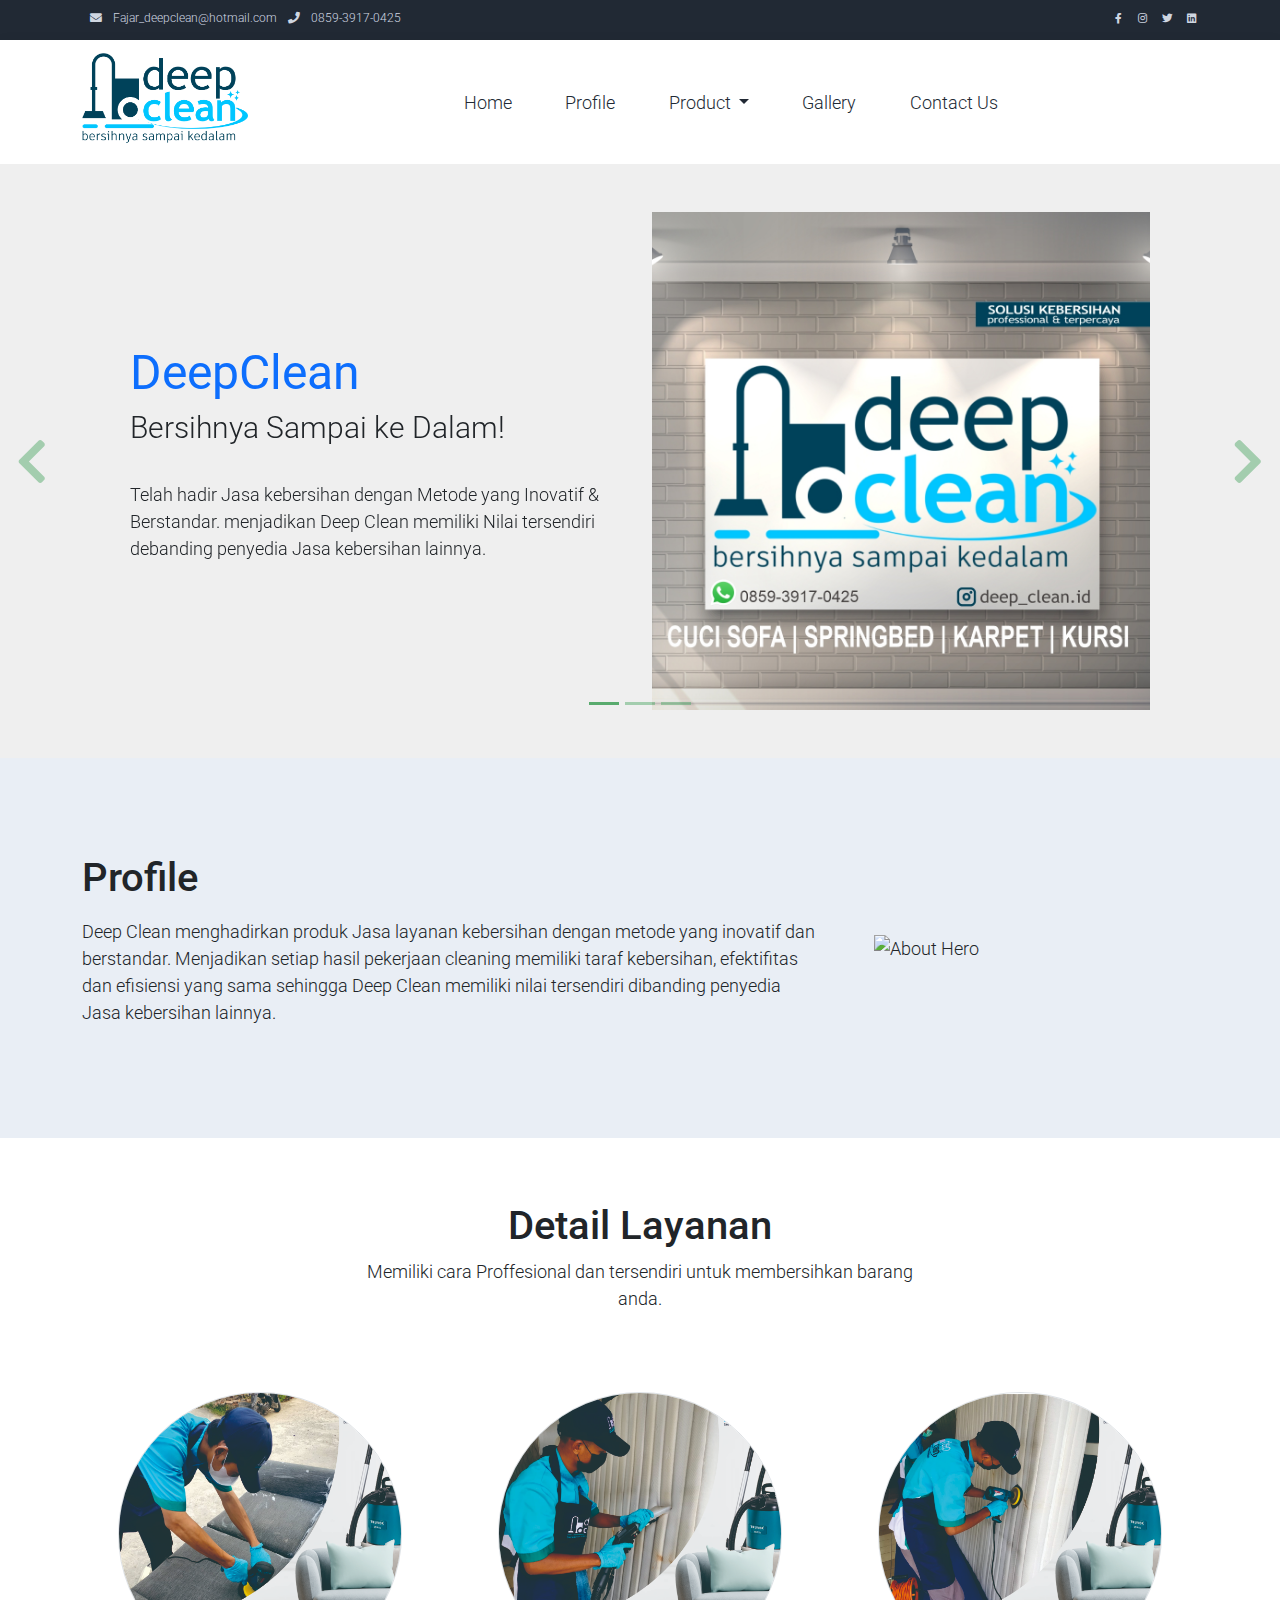
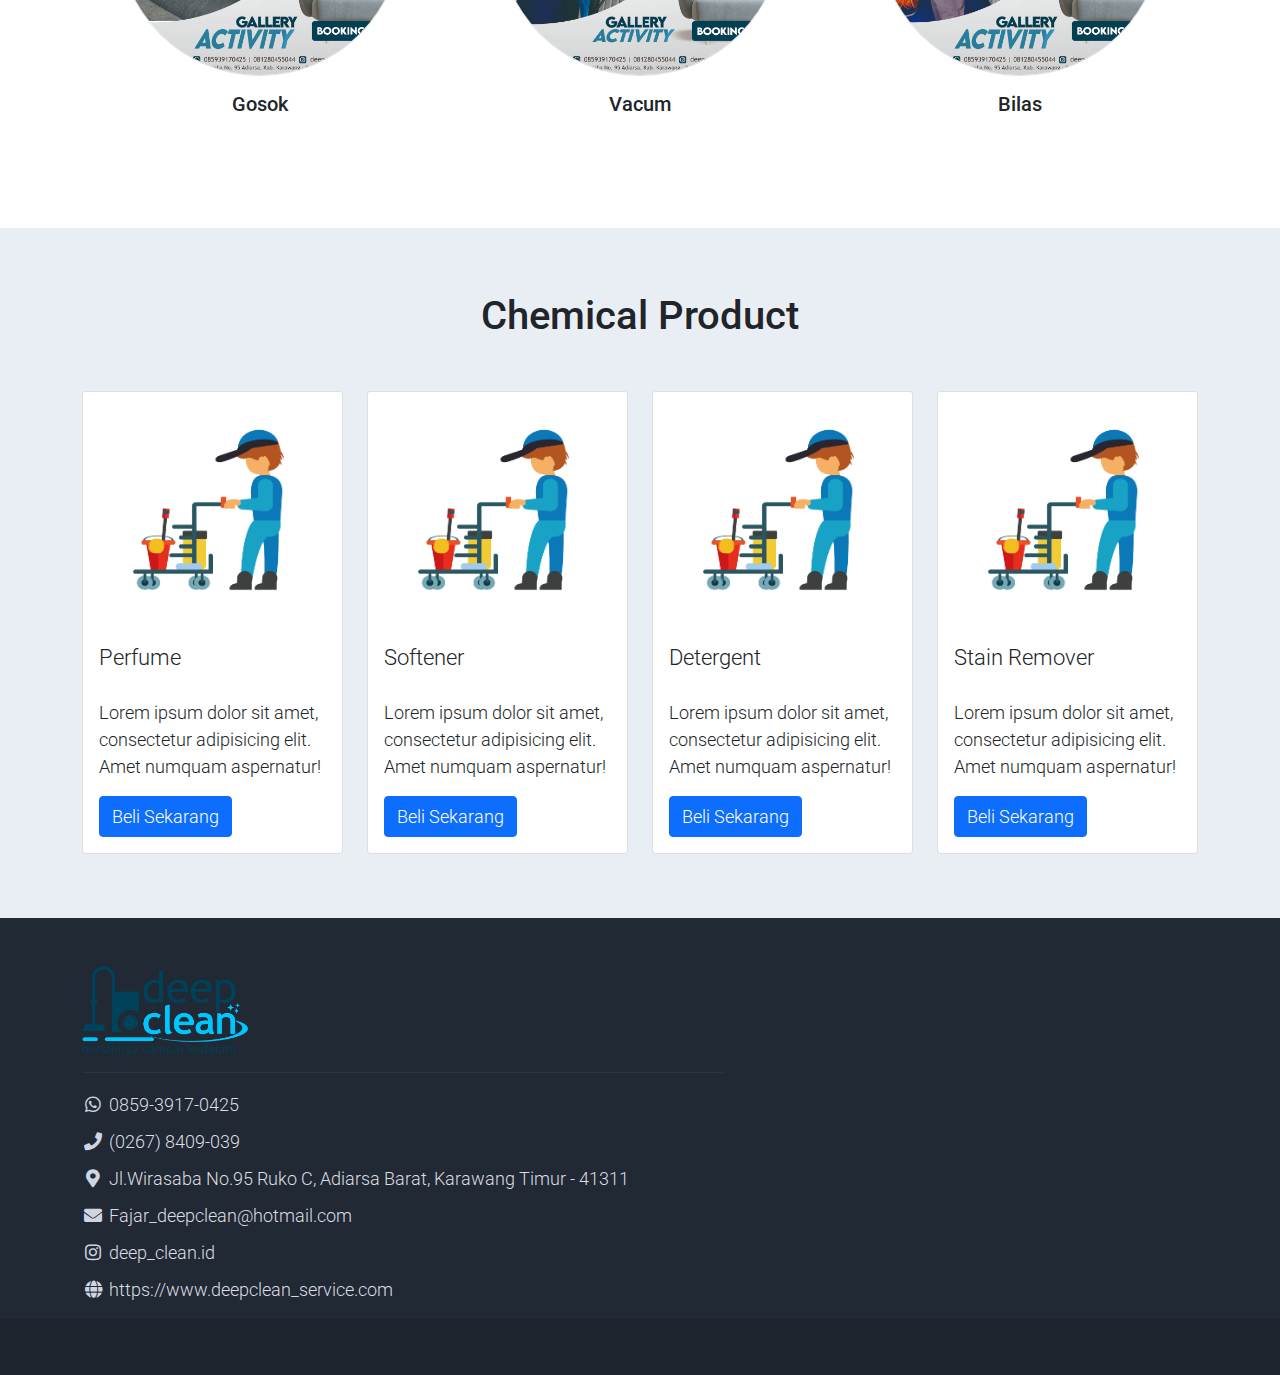
==== index.html @ 22e1eb17 "Test doang" ====
<!DOCTYPE html>
<html lang="en">

<head>
    <title>DeepClean.Id</title>
    <meta charset="utf-8">
    <meta name="viewport" content="width=device-width, initial-scale=1">

    <link rel="apple-touch-icon" href="assets/img/apple-icon.png">
    <link rel="shortcut icon" type="image/x-icon" href="assets/image/logo.png">

    <link rel="stylesheet" href="assets/css/bootstrap.min.css">
    <link rel="stylesheet" href="assets/css/templatemo.css">
    <link rel="stylesheet" href="assets/css/custom.css">

    <!-- Load fonts style after rendering the layout styles -->
    <link rel="stylesheet" href="https://fonts.googleapis.com/css2?family=Roboto:wght@100;200;300;400;500;700;900&display=swap">
    <link rel="stylesheet" href="assets/css/fontawesome.min.css">
    <link rel="stylesheet" href="assets/css/fontawesome.css">

</head>


    <!-- Start Top Nav -->
    <nav class="navbar navbar-expand-lg bg-dark navbar-light d-none d-lg-block" id="templatemo_nav_top">
        <div class="container text-light">
            <div class="w-100 d-flex justify-content-between">
                <div>
                    <i class="fa fa-envelope mx-2"></i>
                    <a class="navbar-sm-brand text-light text-decoration-none">Fajar_deepclean@hotmail.com</a>
                    <i class="fa fa-phone mx-2"></i>
                    <a class="navbar-sm-brand text-light text-decoration-none">0859-3917-0425</a>
                </div>
                <div>
                    <a class="text-light" href="https://fb.com/templatemo" target="_blank" rel="sponsored"><i class="fab fa-facebook-f fa-sm fa-fw me-2"></i></a>
                    <a class="text-light" href="https://www.instagram.com/" target="_blank"><i class="fab fa-instagram fa-sm fa-fw me-2"></i></a>
                    <a class="text-light" href="https://twitter.com/" target="_blank"><i class="fab fa-twitter fa-sm fa-fw me-2"></i></a>
                    <a class="text-light" href="https://www.linkedin.com/" target="_blank"><i class="fab fa-linkedin fa-sm fa-fw"></i></a>
                </div>
            </div>
        </div>
    </nav>
    <!-- Close Top Nav -->


    <!-- Header -->
    <nav class="navbar navbar-expand-lg navbar-light shadow">
        <div class="container d-flex justify-content-between align-items-center">

            <a class="navbar-brand text-success logo h1 align-self-center" href="index.html">
                <img src="assets/image/logo.png" style="width: auto;height: 10vh;">
            </a>

            <button class="navbar-toggler border-0" type="button" data-bs-toggle="collapse" data-bs-target="#templatemo_main_nav" aria-controls="navbarSupportedContent" aria-expanded="false" aria-label="Toggle navigation">
                <span class="navbar-toggler-icon"></span>
            </button>

            <div class="align-self-center collapse navbar-collapse flex-fill  d-lg-flex justify-content-lg-between" id="templatemo_main_nav">
                <div class="flex-fill">
                    <ul class="nav navbar-nav d-flex justify-content-between mx-lg-auto">
                        <li class="nav-item">
                            <a class="nav-link" href="index.html">Home</a>
                        </li>
                        <li class="nav-item">
                            <a class="nav-link" href="#profile-section">Profile</a>
                        </li>
                        <li class="nav-item dropdown">
                            <a class="nav-link dropdown-toggle" href="#" id="navbarDropdown" role="button" data-bs-toggle="dropdown" aria-expanded="false">
                              Product
                            </a>
                            <ul class="dropdown-menu" aria-labelledby="navbarDropdown">
                              <li><a class="dropdown-item" href="#layanan-section">Detail Layanan</a></li>
                              <li><a class="dropdown-item" href="#chemical-section">Chemical Product</a></li>
                            </ul>
                          </li>
                        <li class="nav-item">
                            <a class="nav-link" href="gallery.html">Gallery</a>
                        </li>
                        <li class="nav-item">
                            <a class="nav-link" href="kontak.html">Contact Us</a>
                        </li>
                    </ul>
                </div>
                <div class="navbar align-self-center d-flex">
                </div>
            </div>

        </div>
    </nav>
    <!-- Close Header -->

    <!-- Modal -->
    <div class="modal fade bg-white" id="templatemo_search" tabindex="-1" role="dialog" aria-labelledby="exampleModalLabel" aria-hidden="true">
        <div class="modal-dialog modal-lg" role="document">
            <div class="w-100 pt-1 mb-5 text-right">
                <button type="button" class="btn-close" data-bs-dismiss="modal" aria-label="Close"></button>
            </div>
            <form action="" method="get" class="modal-content modal-body border-0 p-0">
                <div class="input-group mb-2">
                    <input type="text" class="form-control" id="inputModalSearch" name="q" placeholder="Search ...">
                    <button type="submit" class="input-group-text bg-success text-light">
                        <i class="fa fa-fw fa-search text-white"></i>
                    </button>
                </div>
            </form>
        </div>
    </div>



    <!-- Start Banner Hero -->
    <div id="template-mo-zay-hero-carousel" class="carousel slide" data-bs-ride="carousel">
        <ol class="carousel-indicators">
            <li data-bs-target="#template-mo-zay-hero-carousel" data-bs-slide-to="0" class="active"></li>
            <li data-bs-target="#template-mo-zay-hero-carousel" data-bs-slide-to="1"></li>
            <li data-bs-target="#template-mo-zay-hero-carousel" data-bs-slide-to="2"></li>
        </ol>
        <div class="carousel-inner">
            <div class="carousel-item active">
                <div class="container">
                    <div class="row p-5">
                        <div class="mx-auto col-md-8 col-lg-6 order-lg-last">
                            <img class="img-fluid" src="./assets/image/hero1.jpg" alt="">
                        </div>
                        <div class="col-lg-6 mb-0 d-flex align-items-center">
                            <div class="text-align-left align-self-center">
                                <h1 class="h1 text-primary"><b>DeepClean</b></h1>
                                <h3 class="h2">Bersihnya Sampai ke Dalam!</h3><br/>
                                <p>
                                    Telah hadir Jasa kebersihan dengan Metode yang Inovatif & Berstandar. menjadikan Deep Clean memiliki Nilai tersendiri debanding penyedia Jasa kebersihan lainnya.
                                </p>
                            </div>
                        </div>
                    </div>
                </div>
            </div>
            <div class="carousel-item">
                <div class="container">
                    <div class="row p-5">
                        <div class="mx-auto col-md-8 col-lg-6 order-lg-last">
                            <img class="img-fluid" src="./assets/image/hero2.jpg" alt="">
                        </div>
                        <div class="col-lg-6 mb-0 d-flex align-items-center">
                            <div class="text-align-left">
                                <h1 class="h1">Cuci Sofa</h1>
                                <h3 class="h2">Bersihnya Sampai ke Dalam!</h3><br/>
                                <p>
                                    Telah hadir Jasa kebersihan dengan Metode yang Inovatif & Berstandar. menjadikan Deep Clean memiliki Nilai tersendiri debanding penyedia Jasa kebersihan lainnya.
                                </p>
                            </div>
                        </div>
                    </div>
                </div>
            </div>
            <div class="carousel-item">
                <div class="container">
                    <div class="row p-5">
                        <div class="mx-auto col-md-8 col-lg-6 order-lg-last">
                            <img class="img-fluid" src="./assets/image/hero3.jpg" alt="">
                        </div>
                        <div class="col-lg-6 mb-0 d-flex align-items-center">
                            <div class="text-align-left">
                                <h1 class="h1">DeepClean</h1>
                                <h3 class="h2">Bersihnya Sampai ke Dalam!</h3><br/>
                                <p>
                                    Telah hadir Jasa kebersihan dengan Metode yang Inovatif & Berstandar. menjadikan Deep Clean memiliki Nilai tersendiri debanding penyedia Jasa kebersihan lainnya.
                                </p>
                            </div>
                        </div>
                    </div>
                </div>
            </div>
        </div>
        <a class="carousel-control-prev text-decoration-none w-auto ps-3" href="#template-mo-zay-hero-carousel" role="button" data-bs-slide="prev">
            <i class="fas fa-chevron-left"></i>
        </a>
        <a class="carousel-control-next text-decoration-none w-auto pe-3" href="#template-mo-zay-hero-carousel" role="button" data-bs-slide="next">
            <i class="fas fa-chevron-right"></i>
        </a>
    </div>
    <!-- End Banner Hero -->


    <!-- Start Profile -->
    <section class="bg-light py-5" id="profile-section">
        <div class="container">
            <div class="row align-items-center py-5">
                <div class="col-md-8">
                    <h1 class="font-weight-bold" style="margin-bottom: 1rem;">Profile</h1>
                    <p>
                        Deep Clean menghadirkan produk Jasa layanan kebersihan dengan metode yang inovatif dan berstandar. 
                        Menjadikan setiap hasil pekerjaan cleaning memiliki taraf kebersihan, efektifitas dan efisiensi yang sama sehingga Deep Clean memiliki nilai tersendiri dibanding penyedia Jasa kebersihan lainnya.
                    </p>
                </div>
                <div class="col-md-4">
                    <img class="hero-pic" style="height: 20rem; width: 20rem; margin-left: 2rem; object-fit:cover ;" src="assets/image/52068-removebg.png" alt="About Hero">
                </div>
            </div>
        </div>
    </section>
    <!-- End Profile -->

    <!-- Start Categories of The Month -->
    <section class="container py-5" id="layanan-section">
        <div class="row text-center pt-3">
            <div class="col-lg-6 m-auto">
                <h1 class="font-weight-bold ">Detail Layanan</h1>
                <p>
                    Memiliki cara Proffesional dan tersendiri untuk membersihkan barang anda.
                </p>
            </div>
        </div>
        <div class="row">
            <div class="col-12 col-md-4 p-5 mt-3">
                <a href="#"><img src="./assets/image/gosok.jpg" class="rounded-circle img-fluid border"></a>
                <h5 class="text-center mt-3 mb-3">Gosok</h5>
            </div>
            <div class="col-12 col-md-4 p-5 mt-3">
                <a href="#"><img src="./assets/image/vacum.jpg" class="rounded-circle img-fluid border"></a>
                <h2 class="h5 text-center mt-3 mb-3">Vacum</h2>
            </div>
            <div class="col-12 col-md-4 p-5 mt-3">
                <a href="#"><img src="./assets/image/bilas.jpg" class="rounded-circle img-fluid border"></a>
                <h2 class="h5 text-center mt-3 mb-3">Bilas</h2>
            </div>
        </div>
    </section>
    <!-- End Categories of The Month -->


    <!-- Start Featured Product -->
    <section class="bg-light" id="chemical-section">
        <div class="container py-5">
            <div class="row text-center py-3">
                <div class="col-lg-6 m-auto">
                    <h1 class="font-weight-bold">Chemical Product</h1><br/>
                </div>
            </div>
            <div class="row" >
                <div class="col-6 col-md-3 mb-3">
                    <div class="card h-100">
                        <a href="shop-single.html">
                            <img src="./assets/image/produk1.png" class="card-img-top" alt="...">
                        </a>
                        <div class="card-body">
                            <a href="shop-single.html" class="h3 text-decoration-none text-dark">Perfume</a><br/><br/>
                            <p class="card-text">
                                Lorem ipsum dolor sit amet, consectetur adipisicing elit. Amet numquam aspernatur!
                            </p>
                            <a class="btn btn-primary" target="_blank" href="#">Beli Sekarang</a>
                        </div>
                    </div>
                </div>
                <div class="col-6 col-md-3 mb-3">
                    <div class="card h-100">
                        <a href="shop-single.html">
                            <img src="./assets/image/produk1.png" class="card-img-top" alt="...">
                        </a>
                        <div class="card-body">
                            <a href="shop-single.html" class="h3 text-decoration-none text-dark">Softener</a><br/><br/>
                            <p class="card-text">
                                Lorem ipsum dolor sit amet, consectetur adipisicing elit. Amet numquam aspernatur!
                            </p>
                            <a class="btn btn-primary" target="_blank" href="#">Beli Sekarang</a>
                        </div>
                    </div>
                </div>
                <div class="col-6 col-md-3 mb-3">
                    <div class="card h-100">
                        <a href="shop-single.html">
                            <img src="./assets/image/produk1.png" class="card-img-top" alt="...">
                        </a>
                        <div class="card-body">
                            <a href="shop-single.html" class="h3 text-decoration-none text-dark">Detergent</a><br/><br/>
                            <p class="card-text">
                                Lorem ipsum dolor sit amet, consectetur adipisicing elit. Amet numquam aspernatur!
                            </p>
                            <a class="btn btn-primary" target="_blank" href="#">Beli Sekarang</a>
                        </div>
                    </div>
                </div>
                <div class="col-6 col-md-3 mb-3">
                    <div class="card h-100">
                        <a href="shop-single.html">
                            <img src="./assets/image/produk1.png" class="card-img-top" alt="...">
                        </a>
                        <div class="card-body">
                            <a href="shop-single.html" class="h3 text-decoration-none text-dark">Stain Remover</a><br/><br/>
                            <p class="card-text">
                                Lorem ipsum dolor sit amet, consectetur adipisicing elit. Amet numquam aspernatur!
                            </p>
                            <a class="btn btn-primary" target="_blank" href="#">Beli Sekarang</a>
                        </div>
                    </div>
                </div>
            </div>
        </div>
    </section>
    <!-- End Featured Product -->

    <!-- Start Gallery -->
    <!-- <div class="container gallery-container">

        <h1>Gallery</h1>
        
        <div class="tz-gallery">
    
            <div class="row">
                <div class="col-sm-6 col-md-4">
                    <a class="lightbox" href="../images/park.jpg">
                        <img src="./assets/image/Kasur.jpg" alt="Park">
                    </a>
                </div>
                <div class="col-sm-6 col-md-4">
                    <a class="lightbox" href="../images/bridge.jpg">
                        <img src="./assets/image/Kasur.jpg" alt="Bridge">
                    </a>
                </div>
                <div class="col-sm-12 col-md-4">
                    <a class="lightbox" href="../images/tunnel.jpg">
                        <img src="./assets/image/Kasur.jpg" alt="Tunnel">
                    </a>
                </div>
                <div class="col-sm-6 col-md-4">
                    <a class="lightbox" href="../images/coast.jpg">
                        <img src="./assets/image/Kasur.jpg" alt="Coast">
                    </a>
                </div>
                <div class="col-sm-6 col-md-4">
                    <a class="lightbox" href="../images/rails.jpg">
                        <img src="./assets/image/Kasur.jpg" alt="Rails">
                    </a>
                </div>
                <div class="col-sm-6 col-md-4">
                    <a class="lightbox" href="../images/traffic.jpg">
                        <img src="./assets/image/Kasur.jpg" alt="Traffic">
                    </a>
                </div>
                <div class="col-sm-6 col-md-4">
                    <a class="lightbox" href="../images/rocks.jpg">
                        <img src="./assets/image/Kasur.jpg" alt="Rocks">
                    </a>
                </div>
                <div class="col-sm-6 col-md-4">
                    <a class="lightbox" href="../images/benches.jpg">
                        <img src="./assets/image/Kasur.jpg" alt="Benches">
                    </a>
                </div>
                <div class="col-sm-6 col-md-4">
                    <a class="lightbox" href="../images/sky.jpg">
                        <img src="./assets/image/Kasur.jpg" alt="Sky">
                    </a>
                </div>
            </div>
    
        </div>
    
    </div> -->
    <!-- End Gallery -->

    <!-- Start Footer -->
    <footer class="bg-dark" id="tempaltemo_footer">
        <div class="container">
            <div class="row">

                <div class="col-md-7 pt-5">
                    <h2 class="h2 text-success border-bottom pb-3 border-light logo">
                <img src="assets/image/logo.png" style="width: auto;height: 10vh;"></h2>
                    <ul class="list-unstyled text-light footer-link-list">
                        <li>
                            <i class="fab fa-whatsapp fa-fw"></i>
                            <a class="text-decoration-none ft-icon">0859-3917-0425</a> 
                        </li>
                        <li>
                            <i class="fa fa-phone fa-fw"></i>
                            <a class="text-decoration-none ft-icon">(0267) 8409-039</a>
                        </li>
                        <li>
                            <i class="fas fa-map-marker-alt fa-fw"></i>
                            <a class="text-decoration-none ft-icon">Jl.Wirasaba No.95 Ruko C, Adiarsa Barat, Karawang Timur - 41311</a ft-icon> 
                        </li>
                        <li>
                            <i class="fa fa-envelope fa-fw"></i>
                            <a class="text-decoration-none ft-icon" href="mailto:Fajar_deepclean@hotmail.com">Fajar_deepclean@hotmail.com</a>
                        </li>
                        <li>
                            <i class="fab fa-instagram fa-fw"></i>
                            <a class="text-decoration-none ft-icon">deep_clean.id</a>
                        </li>
                        <li>
                            <i class="fas fa-globe fa-fw"></i>
                            <a class="text-decoration-none ft-icon">https://www.deepclean_service.com</a>
                        </li>
                    </ul>
                </div>

                <!-- <div class="col-md-4 pt-5"><br/>
                    <div class="col-auto me-auto">
                    <ul class="list-inline text-left footer-icons">
                        <li class="list-inline-item border border-light rounded-circle text-center">
                            <a class="text-light text-decoration-none" target="_blank" href="http://facebook.com/"><i class="fab fa-facebook-f fa-lg fa-fw"></i></a>
                        </li>
                        <li class="list-inline-item border border-light rounded-circle text-center">
                            <a class="text-light text-decoration-none" target="_blank" href="https://www.instagram.com/"><i class="fab fa-instagram fa-lg fa-fw"></i></a>
                        </li>
                        <li class="list-inline-item border border-light rounded-circle text-center">
                            <a class="text-light text-decoration-none" target="_blank" href="https://twitter.com/"><i class="fab fa-twitter fa-lg fa-fw"></i></a>
                        </li>
                        <li class="list-inline-item border border-light rounded-circle text-center">
                            <a class="text-light text-decoration-none" target="_blank" href="https://www.linkedin.com/"><i class="fab fa-linkedin fa-lg fa-fw"></i></a>
                        </li>
                    </ul>
                </div>
                </div> -->

            </div>
        </div>

        <div class="w-100 bg-black py-3">
            <div class="container">
                <div class="row pt-2">
                    <div class="col-12">
                        <p class="text-left text-light">
                        </p>
                    </div>
                </div>
            </div>
        </div>

    </footer>
    <!-- End Footer -->

    <!-- Start Script -->
    <script src="assets/js/jquery-1.11.0.min.js"></script>
    <script src="assets/js/jquery-migrate-1.2.1.min.js"></script>
    <script src="assets/js/bootstrap.bundle.min.js"></script>
    <script src="assets/js/templatemo.js"></script>
    <script src="assets/js/custom.js"></script>
    <!-- End Script -->
</body>

</html>
---- assets/css/templatemo.css ----
/*

TemplateMo 559 Zay Shop

https://templatemo.com/tm-559-zay-shop

---------------------------------------------
Table of contents
------------------------------------------------
1. Typography
2. General
3. Nav
4. Hero Carousel
5. Accordion
6. Shop
7. Product
8. Carousel Hero
9. Carousel Brand
10. Services
11. Contact map
12. Footer
13. Small devices (landscape phones, 576px and up)
14. Medium devices (tablets, 768px and up)
15. Large devices (desktops, 992px and up)
16. Extra large devices (large desktops, 1200px and up)
--------------------------------------------- */




/* Typography */
body, ul, li, p, a, label, input, div {
  font-family: 'Roboto', sans-serif;
  font-size: 18px !important;
  font-weight: 300 !important;
}
.h1 {
  font-family: 'Roboto', sans-serif;
  font-size: 48px !important;
  font-weight: 200 !important;
}
.h2 {
  font-family: 'Roboto', sans-serif;
  font-size: 30px !important;
  font-weight: 300;
}
.h3 {
  font-family: 'Roboto', sans-serif;
  font-size: 22px !important;
}
/* General */
.logo { font-weight: 500 !important;}
.text-warning {  color: #ede861 !important;}
.text-muted { color: #bcbcbc !important;}
.text-success { color: #59ab6e !important;}
.text-light { color: #cfd6e1 !important;}
.bg-dark { background-color: #212934 !important;}
.bg-light { background-color: #e9eef5 !important;}
.bg-black { background-color: #1d242d !important;}
.bg-success { background-color: #59ab6e !important;}
.btn-success {
  background-color: #59ab6e !important;
  border-color: #56ae6c !important;
}
.pagination .page-link:hover {color: #000;}
.pagination .page-link:hover, .pagination .page-link.active {
  background-color: #69bb7e;
  color: #fff;
}
/* Nav */
#templatemo_nav_top { min-height: 40px;}
#templatemo_nav_top * { font-size: .9em !important;}
#templatemo_main_nav a { color: #212934;}
#templatemo_main_nav a:hover { color: #69bb7e;}
#templatemo_main_nav .navbar .nav-icon { margin-right: 20px;}

/* Hero Carousel */
#template-mo-zay-hero-carousel { background: #efefef !important;}
/* Accordion */
.templatemo-accordion a { color: #000;}
.templatemo-accordion a:hover { color: #333d4a;}
/* Shop */
.shop-top-menu a:hover { color: #69bb7e !important;}
/* Product */
.product-wap { box-shadow: 0px 5px 10px 0px rgba(0, 0, 0, 0.10);}
.product-wap .product-color-dot.color-dot-red { background:#f71515;}
.product-wap .product-color-dot.color-dot-blue { background:#6db4fe;}
.product-wap .product-color-dot.color-dot-black { background:#000000;}
.product-wap .product-color-dot.color-dot-light { background:#e0e0e0;}
.product-wap .product-color-dot.color-dot-green { background:#0bff7e;}
.card.product-wap .card .product-overlay {
  background: rgba(0,0,0,.2);
  visibility: hidden;
  opacity: 0;
  transition: .3s;
}
.card.product-wap:hover .card .product-overlay {
  visibility: visible;
  opacity: 1;
}
.card.product-wap a { color: #000;}
#carousel-related-product .slick-slide:focus { outline: none !important;}
#carousel-related-product .slick-dots li button:before {
  font-size: 15px;
  margin-top: 20px;
}
/* Brand */
.brand-img {
  filter: grayscale(100%);
  opacity: 0.5;
  transition: .5s;
}
.brand-img:hover {
  filter: grayscale(0%);
  opacity: 1;
}
/* Carousel Hero */
#template-mo-zay-hero-carousel .carousel-indicators li {
  margin-top: -50px;
  background-color: #59ab6e;
}
#template-mo-zay-hero-carousel .carousel-control-next i,
#template-mo-zay-hero-carousel .carousel-control-prev i {
  color: #59ab6e !important;
  font-size: 2.8em !important;
}
/* Carousel Brand */
.tempaltemo-carousel .h1 {
  font-size: .5em !important;
  color: #000 !important;
}
/* Services */
.services-icon-wap {transition: .3s;}
.services-icon-wap:hover, .services-icon-wap:hover i {color: #fff;}
.services-icon-wap:hover {background: #69bb7e;}
/* Contact map */
.leaflet-control a, .leaflet-control { font-size: 10px !important;}
.form-control { border: 1px solid #e8e8e8;}
/* Footer */
#tempaltemo_footer a { color: #dcdde1;}
#tempaltemo_footer a:hover { color: #68bb7d;}
#tempaltemo_footer ul.footer-link-list li { padding-top: 10px;}
#tempaltemo_footer ul.footer-icons li {
  width: 2.6em;
  height: 2.6em;
  line-height: 2.6em;
}
#tempaltemo_footer ul.footer-icons li:hover {
  background-color: #cfd6e1;
  transition: .5s;
}
#tempaltemo_footer ul.footer-icons li:hover i {
  color: #212934;
  transition: .5s;
}
#tempaltemo_footer .border-light { border-color: #2d343f !important;}
/*
// Extra small devices (portrait phones, less than 576px)
// No media query since this is the default in Bootstrap
*/
/* Small devices (landscape phones, 576px and up)*/
.product-wap .h3, .product-wap li, .product-wap i, .product-wap p {
  font-size: 12px !important;
}
.product-wap .product-color-dot {
  width: 6px;
  height: 6px;
}

@media (min-width: 576px) {
  .tempaltemo-carousel .h1 { font-size: 1em !important;}
}

/*// Medium devices (tablets, 768px and up)*/
@media (min-width: 768px) {
  #templatemo_main_nav .navbar-nav {max-width: 450px;}
 }

/* Large devices (desktops, 992px and up)*/
@media (min-width: 992px) {
  #templatemo_main_nav .navbar-nav {max-width: 550px;}
  #template-mo-zay-hero-carousel .carousel-item {min-height: 30rem !important;}
  .product-wap .h3, .product-wap li, .product-wap i, .product-wap p {font-size: 18px !important;}
  .product-wap .product-color-dot {
    width: 12px;
    height: 12px;
  }
}

/* Extra large devices (large desktops, 1200px and up)*/
@media (min-width: 1200px) {}
---- assets/css/custom.css ----
/*
Custom Css
*/
.ft-icon{
    pointer-events: none;
}

.container.gallery-container {
    background-color: #fff;
    color: #35373a;
    min-height: 100vh;
    border-radius: 20px;
    box-shadow: 0 8px 15px rgba(0, 0, 0, 0.06);
}

.gallery-container h1 {
    text-align: center;
    margin-top: 70px;
    font-family: 'Droid Sans', sans-serif;
    font-weight: bold;
}

.gallery-container p.page-description {
    text-align: center;
    max-width: 800px;
    margin: 25px auto;
    color: #888;
    font-size: 18px;
}

.tz-gallery {
    padding: 40px;
}

.tz-gallery .lightbox img {
    width: 100%;
    margin-bottom: 30px;
    transition: 0.2s ease-in-out;
    box-shadow: 0 2px 3px rgba(0,0,0,0.2);
}


.tz-gallery .lightbox img:hover {
    transform: scale(1.05);
    box-shadow: 0 8px 15px rgba(0,0,0,0.3);
}

.tz-gallery img {
    border-radius: 4px;
}

.baguetteBox-button {
    background-color: transparent !important;
}


@media(max-width: 768px) {
    body {
        padding: 0;
    }

    .container.gallery-container {
        border-radius: 0;
    }
}

@media (max-width: 767px){
    .hero-pic{
        display: none;
    }
}
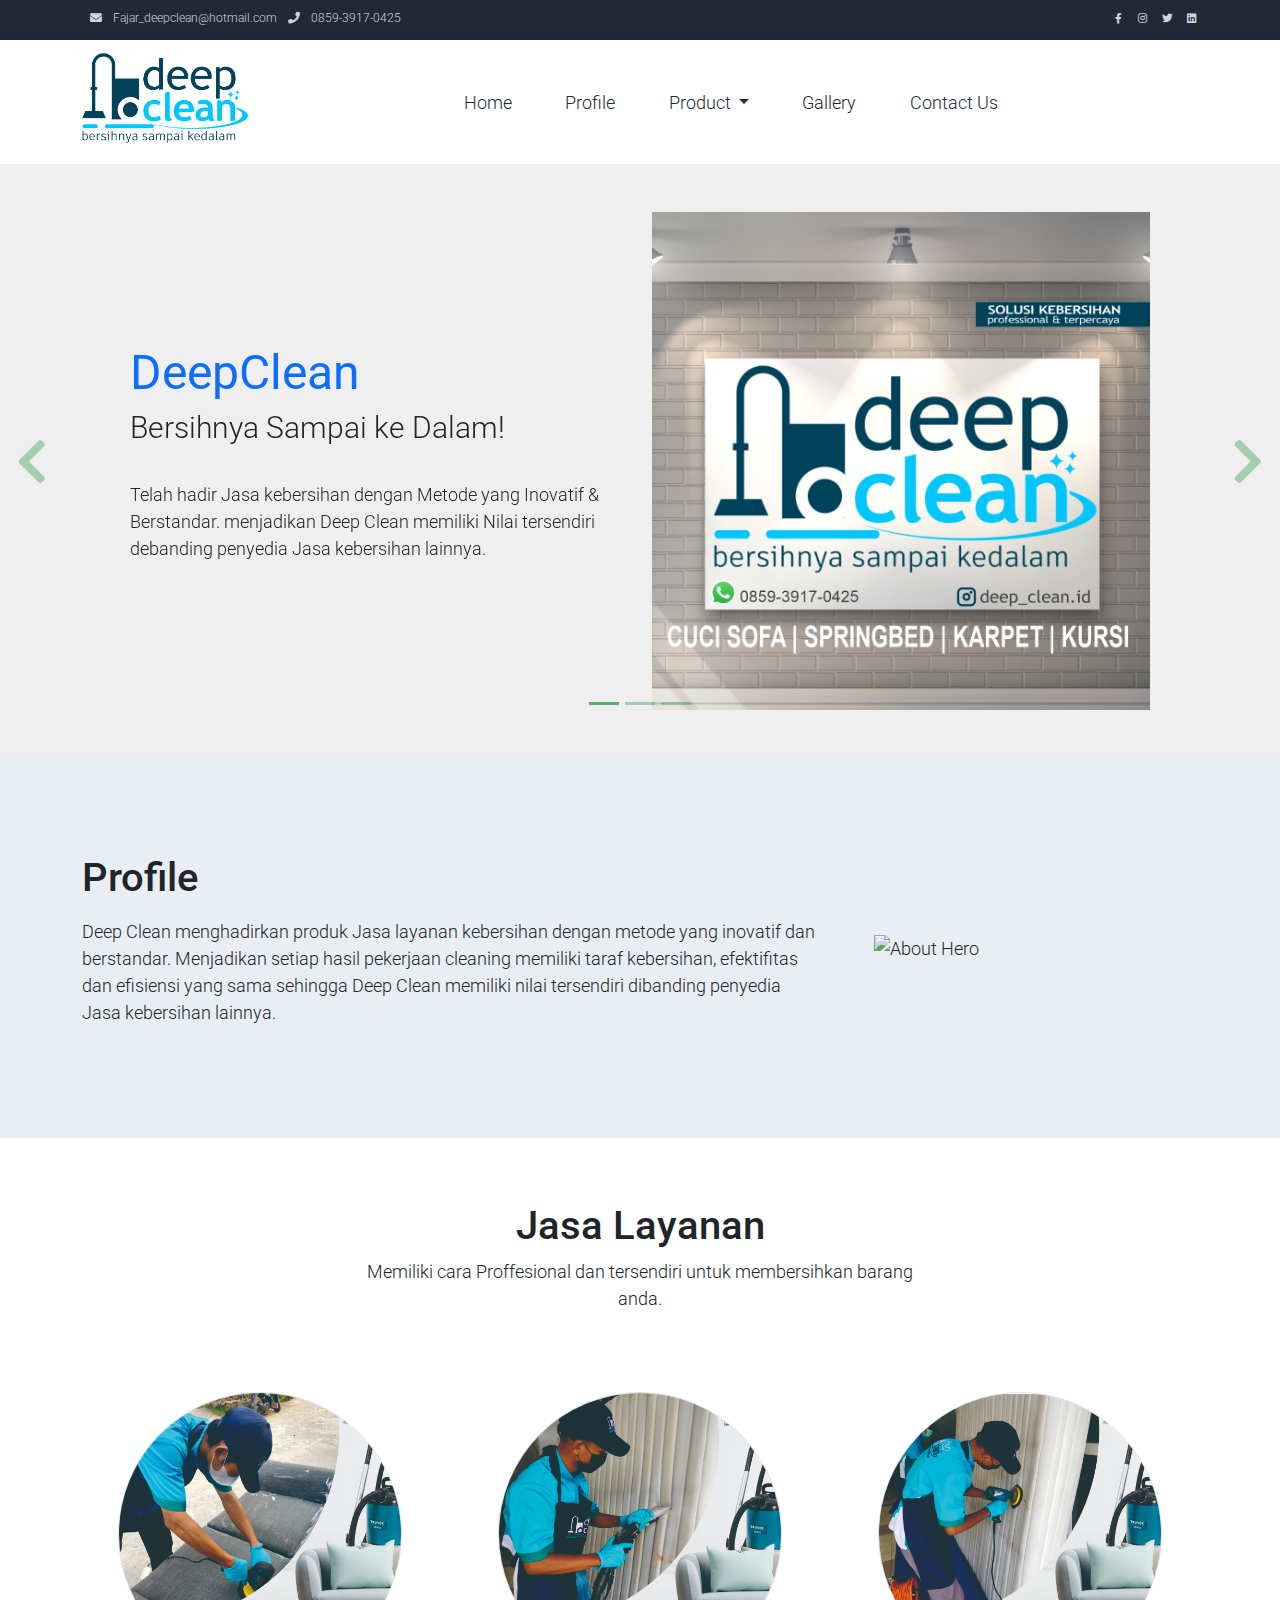
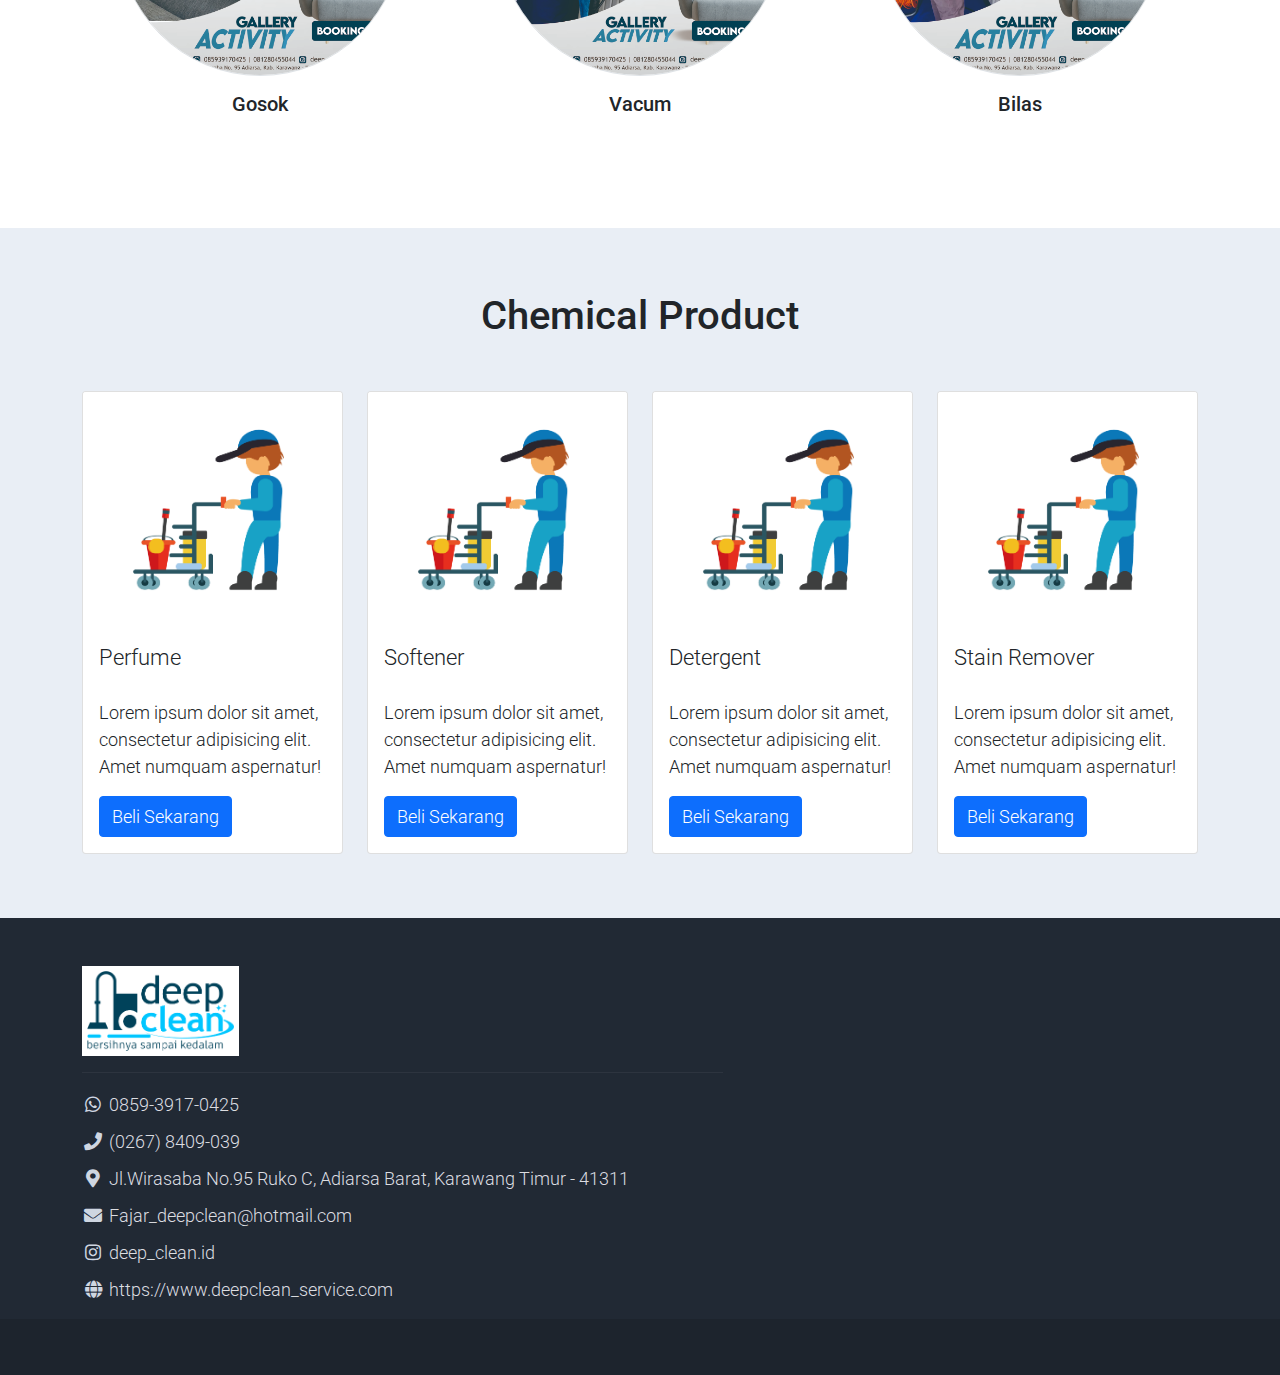
==== commit fa66aa19: "Updating some header and footer" ====
--- a/index.html
+++ b/index.html
@@ -69,7 +69,7 @@
                               Product
                             </a>
                             <ul class="dropdown-menu" aria-labelledby="navbarDropdown">
-                              <li><a class="dropdown-item" href="#layanan-section">Detail Layanan</a></li>
+                              <li><a class="dropdown-item" href="#layanan-section">Jasa Layanan</a></li>
                               <li><a class="dropdown-item" href="#chemical-section">Chemical Product</a></li>
                             </ul>
                           </li>
@@ -204,7 +204,7 @@
     <section class="container py-5" id="layanan-section">
         <div class="row text-center pt-3">
             <div class="col-lg-6 m-auto">
-                <h1 class="font-weight-bold ">Detail Layanan</h1>
+                <h1 class="font-weight-bold ">Jasa Layanan</h1>
                 <p>
                     Memiliki cara Proffesional dan tersendiri untuk membersihkan barang anda.
                 </p>
@@ -365,7 +365,7 @@
 
                 <div class="col-md-7 pt-5">
                     <h2 class="h2 text-success border-bottom pb-3 border-light logo">
-                <img src="assets/image/logo.png" style="width: auto;height: 10vh;"></h2>
+                <img class="ft-img" src="assets/image/logo.png" style="width: auto;height: 10vh; background-color: white;"></h2>
                     <ul class="list-unstyled text-light footer-link-list">
                         <li>
                             <i class="fab fa-whatsapp fa-fw"></i>
--- a/assets/css/custom.css
+++ b/assets/css/custom.css
@@ -1,6 +1,18 @@
 /*
 Custom Css
 */
+.ft-img{
+    box-sizing: border-box;
+    width: 400px;
+    height: 400px;
+    padding: 5px;
+    object-fit: cover;
+
+    background-size: contain;
+    background-repeat: no-repeat;
+    background-origin: content-box;
+}
+
 .ft-icon{
     pointer-events: none;
 }
